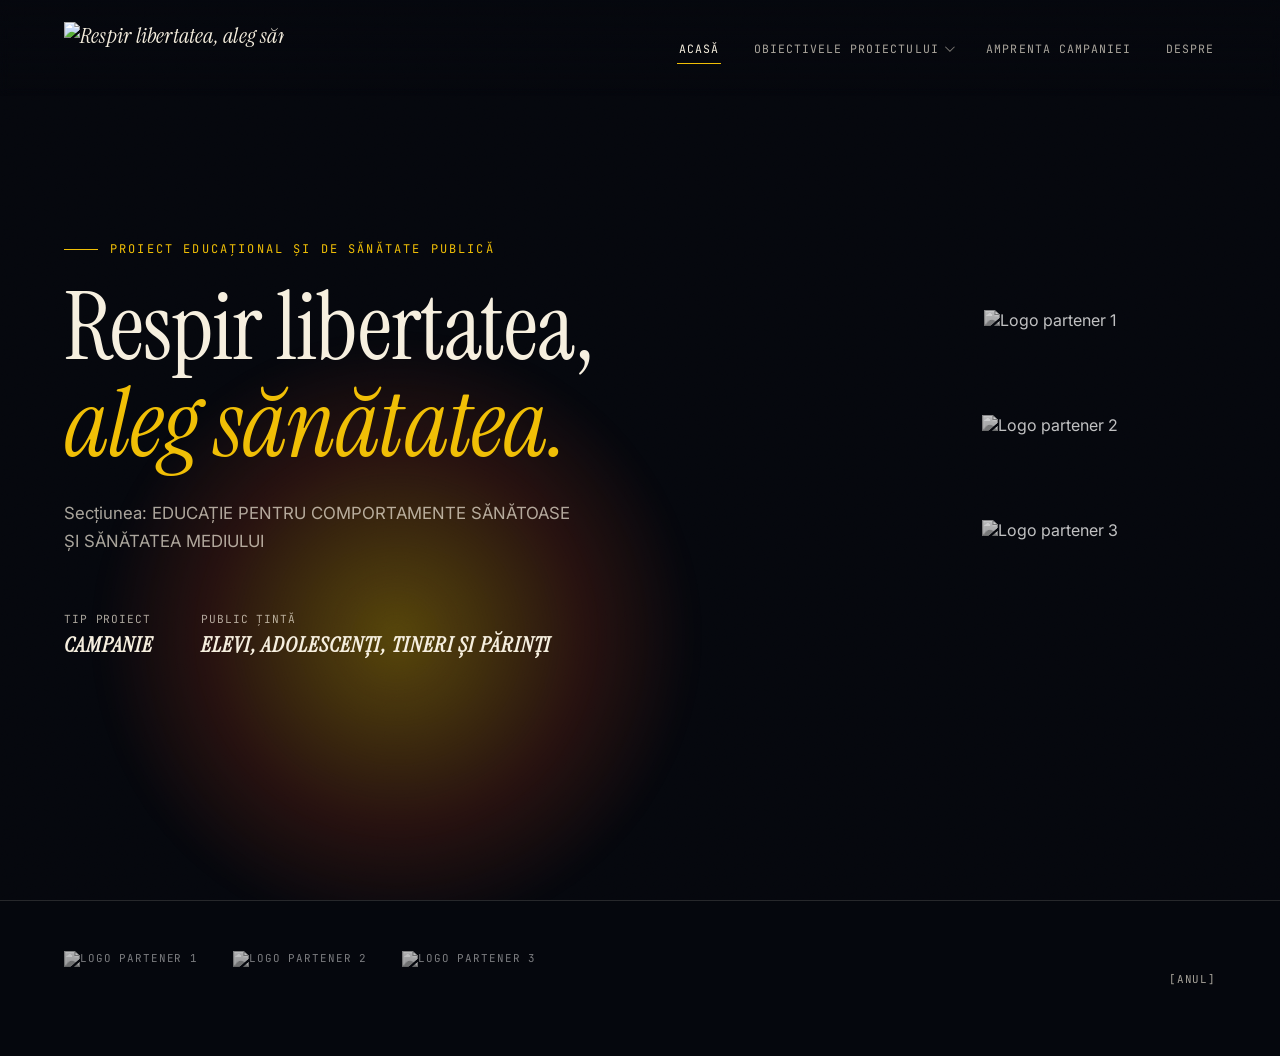
==== index.html @ 4506ed2d "Site-ul fara poze" ====
<!DOCTYPE html>
<html lang="ro">

<head>
  <meta charset="UTF-8">
  <meta name="viewport" content="width=device-width, initial-scale=1.0">

  <title>Respir libertatea, aleg sănătatea</title>

  <link rel="preconnect" href="https://fonts.googleapis.com">
  <link rel="preconnect" href="https://fonts.gstatic.com" crossorigin>

  <link
    href="https://fonts.googleapis.com/css2?family=Instrument+Serif:ital@0;1&family=Inter:wght@400;500;600;700&family=JetBrains+Mono:wght@400;500&display=swap"
    rel="stylesheet"
  >

  <link rel="stylesheet" href="style.css">
</head>

<body>

  <!-- ================= NAVIGARE ================= -->

  <nav class="nav" id="siteNav">

    <a
  href="index.html"
  class="nav-brand"
>
  <img
    src="imagini/logo.png"
    alt="Respir libertatea, aleg sănătatea"
  >
</a>

    <ul class="nav-list">

      <!-- ACASĂ -->
      <li>
        <a href="index.html" class="nav-link active">
          Acasă
        </a>
      </li>


      <!-- OBIECTIVE -->
      <li class="has-sub">

        <a href="obiective.html" class="nav-link">
          Obiectivele proiectului
          <span class="caret"></span>
        </a>

        <!-- SUBMENIU -->
        <ul class="submenu">

          <li>
            <a href="obiective.html#constientizare">
              Conștientizare
            </a>
          </li>

          <li>
            <a href="obiective.html#preventie">
              Prevenție
            </a>
          </li>

          <li>
            <a href="obiective.html#consolidare">
              Consolidare
            </a>
          </li>

        </ul>

      </li>


      <!-- AMPRENTA -->
      <li>
        <a href="amprenta.html" class="nav-link">
          Amprenta Campaniei
        </a>
      </li>


      <!-- Despre -->
      <li>
        <a href="despre.html" class="nav-link">
          Despre
        </a>
      </li>

    </ul>
<button
  class="menu-toggle"
  id="menuToggle"
  aria-label="Deschide meniul"
  aria-expanded="false"
>
  <span></span>
  <span></span>
  <span></span>
</button>
  </nav>


  <!-- ================= ACASĂ ================= -->

  <main>

    <section class="hero">

      <div class="hero-bg"></div>

      <div class="breath-halo"></div>


      <div class="eyebrow">
        Proiect educațional și de sănătate publică
      </div>


      <h1 class="hero-title">
        Respir libertatea,<br>
        <em>aleg sănătatea.</em>
      </h1>


      <p class="hero-sub">
        Secțiunea: EDUCAȚIE PENTRU COMPORTAMENTE SĂNĂTOASE ȘI SĂNĂTATEA MEDIULUI
      </p>


      <div class="hero-meta">

  <div>
    Tip proiect
    <strong>Campanie</strong>
  </div>

  <div>
    Public țintă
    <strong>Elevi, adolescenți, tineri și părinți</strong>
  </div>

</div>
<div class="hero-logos">

  <img
    src="imagini/logo1.png"
    alt="Logo partener 1"
  >

  <img
    src="imagini/logo2.png"
    alt="Logo partener 2"
  >

  <img
    src="imagini/logo3.png"
    alt="Logo partener 3"
  >

</div>

    </section>

  </main>


  <!-- ================= FOOTER ================= -->

  <footer>

  <div class="footer-logos">

    <img
      src="imagini/logo1.png"
      alt="Logo partener 1"
    >

    <img
      src="imagini/logo2.png"
      alt="Logo partener 2"
    >

    <img
      src="imagini/logo3.png"
      alt="Logo partener 3"
    >

  </div>

  <div class="footer-year">
    [Anul]
  </div>

</footer>


  <script src="script.js" defer></script>

</body>

</html>
---- style.css ----
:root{

    --gold:   #f0be05;
    --amber:  #d9820a;
    --ember:  #c1421c;
    --wine:   #8b314e;
    --indigo: #47427e;
    --navy:   #16213f;
    --void:   #05070d;

    --paper:  #f6efdf;
    --paper-dim: rgba(246,239,223,0.68);

    --line: rgba(246,239,223,0.14);

    --display: 'Instrument Serif', serif;
    --body: 'Inter', sans-serif;
    --mono: 'JetBrains Mono', monospace;

    }


    /* ============================================
    RESET
    ============================================ */


    *{

    margin:0;
    padding:0;

    box-sizing:border-box;

    }


    html{

    scroll-behavior:smooth;

    }


    body{

    background:var(--void);

    color:var(--paper);

    font-family:var(--body);

    overflow-x:hidden;

    }


    /* ============================================
    TEXTURE / GRAIN
    ============================================ */


    body::before{

    content:"";

    position:fixed;

    inset:0;

    z-index:500;

    pointer-events:none;

    opacity:0.05;

    mix-blend-mode:overlay;

    background-image:url(
        "data:image/svg+xml;utf8,<svg xmlns='http://www.w3.org/2000/svg' width='120' height='120'><filter id='n'><feTurbulence type='fractalNoise' baseFrequency='0.9' numOctaves='2' stitchTiles='stitch'/></filter><rect width='100%25' height='100%25' filter='url(%23n)'/></svg>"
    );

    }


    a{

    color:inherit;

    text-decoration:none;

    }


    ::selection{

    background:var(--ember);

    color:var(--paper);

    }


    /* ============================================
    NAVIGATION
    ============================================ */


    .nav{

    position:fixed;

    top:0;
    left:0;
    right:0;

    z-index:400;

    display:flex;

    align-items:center;

    justify-content:space-between;

    padding:22px 5vw;

    background:
        linear-gradient(
        to bottom,
        rgba(5,7,13,0.85),
        rgba(5,7,13,0)
        );

    backdrop-filter:blur(6px);

    transition:
        padding .35s ease,
        background .35s ease;

    }


    .nav.scrolled{

    padding:14px 5vw;

    background:rgba(5,7,13,0.72);

    border-bottom:1px solid var(--line);

    }


    /* ============================================
    LOGO
    ============================================ */


    .nav-brand{

    font-family:var(--display);

    font-style:italic;

    font-size:1.35rem;

    letter-spacing:0.01em;

    white-space:nowrap;

    }


    .nav-brand span{

    color:var(--gold);

    font-style:normal;

    }


    /* ============================================
    MENIU PRINCIPAL
    ============================================ */


    .nav-list{

    list-style:none;

    display:flex;

    align-items:center;

    gap:2.4vw;

    }


    .nav-list > li{

    position:relative;

    }


    .nav-link{

    font-family:var(--mono);

    font-size:0.72rem;

    letter-spacing:0.09em;

    text-transform:uppercase;

    color:var(--paper-dim);

    padding:8px 2px;

    position:relative;

    cursor:pointer;

    display:inline-flex;

    align-items:center;

    gap:6px;

    transition:color .25s ease;

    }


    .nav-link:hover,
    .nav-link.active{

    color:var(--paper);

    }


    .nav-link::after{

    content:"";

    position:absolute;

    left:0;

    bottom:0;

    width:0;

    height:1px;

    background:var(--gold);

    transition:width .3s ease;

    }


    .nav-link:hover::after,
    .nav-link.active::after{

    width:100%;

    }


    /* ============================================
    SĂGEATA SUBMENIU
    ============================================ */


    .caret{

    width:7px;

    height:7px;

    border-right:1px solid currentColor;

    border-bottom:1px solid currentColor;

    transform:
        rotate(45deg)
        translateY(-2px);

    opacity:0.7;

    transition:
        transform .25s ease;

    }


    .has-sub:hover .caret{

    transform:
        rotate(225deg)
        translateY(2px);

    }


    /* ============================================
    SUBMENIU
    ============================================ */


    .submenu{

    position:absolute;

    top:calc(100% + 14px);

    left:50%;

    transform:
        translateX(-50%)
        translateY(-6px);

    min-width:200px;

    background:rgba(10,12,22,0.92);

    border:1px solid var(--line);

    backdrop-filter:blur(10px);

    padding:8px;

    opacity:0;

    visibility:hidden;

    transition:

        opacity .25s ease,

        transform .25s ease,

        visibility .25s ease;

    }


    .has-sub:hover .submenu{

    opacity:1;

    visibility:visible;

    transform:
        translateX(-50%)
        translateY(0);

    }


    .submenu li{

    list-style:none;

    }


    .submenu li a{

    display:block;

    font-family:var(--mono);

    font-size:0.7rem;

    letter-spacing:0.07em;

    text-transform:uppercase;

    color:var(--paper-dim);

    padding:11px 14px;

    transition:

        color .2s ease,

        background .2s ease;

    }


    .submenu li a:hover{

    color:var(--paper);

    background:
        rgba(240,190,5,0.08);

    }


    .submenu li + li{

    border-top:1px solid var(--line);

    }


    /* ============================================
    HERO / ACASĂ
    ============================================ */


    .hero{

    position:relative;

    min-height:100svh;

    display:flex;

    flex-direction:column;

    justify-content:center;

    padding:0 5vw;

    overflow:hidden;

    }


    .hero-bg{

    position:absolute;

    inset:0;

    background-image:
        url('assets/hero-gradient.jpg');

    background-size:cover;

    background-position:center;

    z-index:-3;

    }


    .hero-bg::after{

    content:"";

    position:absolute;

    inset:0;

    background:
        linear-gradient(
        180deg,
        rgba(5,7,13,0.35) 0%,
        rgba(5,7,13,0.15) 40%,
        rgba(5,7,13,0.75) 100%
        );

    }


    /* ============================================
    HALO
    ============================================ */


    .breath-halo{

    position:absolute;

    left:8%;

    top:38%;

    width:46vw;

    height:46vw;

    max-width:640px;

    max-height:640px;

    border-radius:50%;

    background:
        radial-gradient(
        circle,
        rgba(240,190,5,0.35) 0%,
        rgba(193,66,28,0.18) 45%,
        transparent 72%
        );

    filter:blur(10px);

    z-index:-2;

    animation:
        breathe 4.2s ease-in-out infinite;

    pointer-events:none;

    }


    @keyframes breathe{

    0%,
    100%{

        transform:scale(1);

        opacity:0.75;

    }

    50%{

        transform:scale(1.12);

        opacity:1;

    }

    }


    /* ============================================
    HERO TEXT
    ============================================ */


    .eyebrow{

    font-family:var(--mono);

    font-size:0.75rem;

    letter-spacing:0.18em;

    text-transform:uppercase;

    color:var(--gold);

    margin-bottom:22px;

    display:flex;

    align-items:center;

    gap:12px;

    }


    .eyebrow::before{

    content:"";

    width:34px;

    height:1px;

    background:var(--gold);

    }


    .hero-title{

    font-family:var(--display);

    font-weight:400;

    font-size:
        clamp(
        2.8rem,
        7.4vw,
        6.4rem
        );

    line-height:1.02;

    max-width:14ch;

    letter-spacing:-0.01em;

    }


    .hero-title em{

    font-style:italic;

    color:var(--gold);

    }


    .hero-sub{

    margin-top:26px;

    max-width:46ch;

    font-size:1.05rem;

    line-height:1.7;

    color:var(--paper-dim);

    }


    .hero-meta{

    margin-top:56px;

    display:flex;

    gap:48px;

    flex-wrap:wrap;

    }


    .hero-meta div{

    font-family:var(--mono);

    font-size:0.7rem;

    letter-spacing:0.08em;

    text-transform:uppercase;

    color:var(--paper-dim);

    }


    .hero-meta strong{

    display:block;

    font-family:var(--display);

    font-style:italic;

    font-size:1.4rem;

    color:var(--paper);

    margin-top:4px;

    }


    /* ============================================
    SECȚIUNI
    ============================================ */


    section{

    position:relative;

    padding:130px 5vw;

    }


    main section{

    min-height:70vh;

    }


    .section-head{

    display:flex;

    align-items:flex-end;

    justify-content:space-between;

    gap:40px;

    flex-wrap:wrap;

    margin-bottom:64px;

    border-bottom:1px solid var(--line);

    padding-bottom:28px;

    }


    .section-title{

    font-family:var(--display);

    font-size:
        clamp(
        2rem,
        4.2vw,
        3.4rem
        );

    font-weight:400;

    letter-spacing:-0.01em;

    }


    .section-title em{

    font-style:italic;

    color:var(--gold);

    }


    .section-note{

    font-family:var(--mono);

    font-size:0.72rem;

    letter-spacing:0.08em;

    text-transform:uppercase;

    color:var(--paper-dim);

    max-width:34ch;

    text-align:right;

    }


    /* ============================================
    OBIECTIVE
    ============================================ */


    #obiective{

    background:
        linear-gradient(
        180deg,
        var(--void) 0%,
        #0a0e1c 100%
        );

    }


    .goal-grid{

    display:grid;

    grid-template-columns:
        repeat(3,1fr);

    gap:1px;

    background:var(--line);

    border:1px solid var(--line);

    }


    .goal-card{

    background:var(--void);

    padding:44px 34px 40px;

    min-height:340px;

    display:flex;

    flex-direction:column;

    transition:
        background .3s ease;

    }

    /* ============================================
    OBIECTIVE - SECȚIUNI DETALIATE
    ============================================ */


    /* Spațiu între carduri și prima secțiune */

    .objective-detail{

    min-height:100vh;

    display:grid;

    grid-template-columns:
        180px 1fr;

    gap:70px;

    align-items:start;

    padding-top:150px;

    padding-bottom:150px;

    border-top:1px solid var(--line);

    }


    /* Numărul mare din stânga */

    .detail-number{

    font-family:var(--display);

    font-style:italic;

    font-size:
        clamp(
        5rem,
        10vw,
        10rem
        );

    line-height:0.8;

    color:rgba(240,190,5,0.18);

    position:sticky;

    top:150px;

    }


    /* Zona cu text */

    .detail-content{

    max-width:900px;

    }


    /* Eticheta mică */

    .detail-tag{

    font-family:var(--mono);

    font-size:0.7rem;

    letter-spacing:0.15em;

    text-transform:uppercase;

    color:var(--gold);

    margin-bottom:22px;

    }


    /* Titlul */

    .detail-title{

    font-family:var(--display);

    font-style:italic;

    font-weight:400;

    font-size:
        clamp(
        3rem,
        6vw,
        5.5rem
        );

    line-height:1;

    margin-bottom:35px;

    }


    /* Text introductiv */

    .detail-intro{

    max-width:800px;

    font-size:1.25rem;

    line-height:1.8;

    color:var(--paper);

    margin-bottom:35px;

    }
    .detail-intro .first-word {
    color: var(--gold);
    }


    /* Textul principal */

    .detail-text{

    max-width:750px;

    font-size:1rem;

    line-height:1.9;

    color:var(--paper-dim);

    }


    .detail-text p + p{

    margin-top:25px;

    }


    /* Lista de activități */

    .detail-list{

    margin-top:60px;

    border-top:1px solid var(--line);

    }


    .detail-list-item{

    display:grid;

    grid-template-columns:60px 1fr;

    gap:25px;

    padding:25px 0;

    border-bottom:1px solid var(--line);

    }


    .detail-list-item span{

    font-family:var(--mono);

    font-size:0.7rem;

    color:var(--gold);

    padding-top:4px;

    }


    .detail-list-item p{

    font-size:0.95rem;

    line-height:1.7;

    color:var(--paper-dim);

    }


    /* ============================================
    CULORI DIFERITE PENTRU CELE 3 SECȚIUNI
    ============================================ */


    /* Conștientizare */

    .objective-awareness{

    background:
        linear-gradient(
        180deg,
        #0a0e1c 0%,
        #0d101e 100%
        );

    }


    .objective-awareness
    .detail-title{

    color:var(--gold);

    }


    /* Prevenție */

    .objective-prevention{

    background:
        linear-gradient(
        180deg,
        #0d101e 0%,
        #100d18 100%
        );

    }


    .objective-prevention
    .detail-title{

    color:#d9820a;

    }


    /* Consolidare */

    .objective-consolidation{

    background:
        linear-gradient(
        180deg,
        #100d18 0%,
        var(--void) 100%
        );

    }


    .objective-consolidation
    .detail-title{

    color:#8b8ac5;

    }


    /* ============================================
    OFFSET PENTRU MENIUL FIX
    ============================================ */


    /*
    Când apeși pe Conștientizare, Prevenție
    sau Consolidare, browserul face scroll
    astfel încât secțiunea să nu fie ascunsă
    sub meniul fix.
    */


    #constientizare,
    #preventie,
    #consolidare{

    scroll-margin-top:90px;

    }

    /* ============================================
    ACTIVITĂȚI - CONȘTIENTIZARE
    ============================================ */

    .awareness-activities {

    margin-top: 80px;

    border-top: 1px solid var(--line);

    }


    /* ============================================
    FIECARE ACTIVITATE
    ============================================ */

    .awareness-item {

    padding: 90px 0;

    border-bottom: 1px solid var(--line);

    }


    /* ============================================
    ZONA CU NUMĂR + TEXT
    ============================================ */

    .awareness-info {

    display: grid;

    grid-template-columns: 120px 1fr;

    gap: 40px;

    align-items: start;

    margin-bottom: 50px;

    }


    /* Numărul 01 / 02 / 03 */

    .awareness-number {

    font-family: var(--display);

    font-style: italic;

    font-size: 5rem;

    line-height: 0.8;

    color: rgba(240, 190, 5, 0.35);

    }


    /* Eticheta mică */

    .awareness-tag {

    font-family: var(--mono);

    font-size: 0.65rem;

    letter-spacing: 0.15em;

    text-transform: uppercase;

    color: var(--gold);

    margin-bottom: 15px;

    }


    /* Titlul CJRAE / IPJ */

    .awareness-title {

    font-family: var(--display);

    font-style: italic;

    font-weight: 400;

    font-size: clamp(2.5rem, 5vw, 4.5rem);

    line-height: 1;

    margin: 0 0 25px;

    color: var(--paper);

    }


    /* Textul descriptiv */

    .awareness-text {

    max-width: 800px;

    font-size: 1rem;

    line-height: 1.8;

    color: var(--paper-dim);

    margin: 0;

    }


    /* ============================================
    GALERIA FOTO
    ============================================ */

    .awareness-gallery {

    display: grid;

    gap: 15px;

    width: 100%;

    }


    /* 3 fotografii */

    .gallery-three {

    grid-template-columns:
        repeat(3, 1fr);

    }


    /* 5 fotografii */

    /* ============================================
    GALERIE SPECIALIȘTI ÎN ALIMENTAȚIE
    SCROLL ORIZONTAL
    ============================================ */

    .food-gallery-wrapper {

    width: 100%;

    position: relative;

    }


    /* Containerul care permite scroll */

    .food-gallery {

    display: flex;

    gap: 15px;

    overflow-x: auto;

    overflow-y: hidden;

    scroll-behavior: smooth;

    padding-bottom: 18px;

    scrollbar-width: thin;

    scrollbar-color:
        var(--gold)
        var(--line);

    }


    /* Fiecare fotografie are aceeași
    dimensiune ca în galeria de 3 poze */

    .food-gallery .gallery-image {

    flex: 0 0
        calc(
        (100% - 30px) / 3
        );

    aspect-ratio: 4 / 3;

    position: relative;

    overflow: hidden;

    background: #11141d;

    border: 1px solid var(--line);

    }


    /* Imaginile */

    .food-gallery .gallery-image img {

    width: 100%;

    height: 100%;

    object-fit: cover;

    display: block;

    transition:
        transform 0.6s ease,
        filter 0.6s ease;

    }


    /* Hover */

    .food-gallery .gallery-image:hover img {

    transform: scale(1.06);

    filter: brightness(1.1);

    }


    /* Linia galbenă la hover */

    .food-gallery .gallery-image::after {

    content: "";

    position: absolute;

    left: 0;

    bottom: 0;

    width: 100%;

    height: 3px;

    background: var(--gold);

    transform: scaleX(0);

    transform-origin: left;

    transition:
        transform 0.4s ease;

    }


    .food-gallery .gallery-image:hover::after {

    transform: scaleX(1);

    }


    /* ============================================
    SCROLLBAR
    ============================================ */

    .food-gallery::-webkit-scrollbar {

    height: 5px;

    }


    .food-gallery::-webkit-scrollbar-track {

    background:
        rgba(255,255,255,0.05);

    }


    .food-gallery::-webkit-scrollbar-thumb {

    background: var(--gold);

    border-radius: 10px;

    }


    .food-gallery::-webkit-scrollbar-thumb:hover {

    background: #ffd000;

    }


    /* ============================================
    INDICAȚIE PENTRU UTILIZATOR
    ============================================ */

    .gallery-scroll-hint {

    display: flex;

    align-items: center;

    justify-content: flex-end;

    gap: 10px;

    margin-top: 15px;

    font-family: var(--mono);

    font-size: 0.65rem;

    letter-spacing: 0.1em;

    text-transform: uppercase;

    color: var(--paper-dim);

    }


    .scroll-arrow {

    color: var(--gold);

    font-size: 1.2rem;

    animation:
        slideArrow 1.5s ease-in-out infinite;

    }


    @keyframes slideArrow {

    0%,
    100% {

        transform:
        translateX(0);

    }

    50% {

        transform:
        translateX(7px);

    }

    }


    /* Container imagine */

    .gallery-image {

    position: relative;

    overflow: hidden;

    aspect-ratio: 4 / 3;

    background: #11141d;

    border: 1px solid var(--line);

    }


    /* Imagine */

    .gallery-image img {

    width: 100%;

    height: 100%;

    object-fit: cover;

    display: block;

    transition:
        transform 0.6s ease,
        filter 0.6s ease;

    }


    /* Efect hover */

    .gallery-image:hover img {

    transform: scale(1.06);

    filter: brightness(1.1);

    }


    /* ============================================
    EFECT DE LINIE GALBENĂ LA HOVER
    ============================================ */

    .gallery-image::after {

    content: "";

    position: absolute;

    left: 0;

    bottom: 0;

    width: 100%;

    height: 3px;

    background: var(--gold);

    transform: scaleX(0);

    transform-origin: left;

    transition:
        transform 0.4s ease;

    }


    .gallery-image:hover::after {

    transform: scaleX(1);

    }


    /* ============================================
    RESPONSIVE - TABLETĂ
    ============================================ */

    @media (max-width: 900px) {


    .awareness-info {

        grid-template-columns:
        80px 1fr;

        gap: 25px;

    }


    .awareness-number {

        font-size: 4rem;

    }


    .gallery-five {

        grid-template-columns:
        repeat(3, 1fr);

    }


    }


    /* ============================================
    RESPONSIVE - TELEFON
    ============================================ */

    @media (max-width: 600px) {


    .awareness-item {

        padding: 60px 0;

    }


    .awareness-info {

        grid-template-columns: 1fr;

        gap: 20px;

    }


    .awareness-number {

        font-size: 3.5rem;

    }


    .awareness-title {

        font-size: 3rem;

    }


    .gallery-three {

        grid-template-columns: 1fr;

    }


    .gallery-five {

        grid-template-columns:
        repeat(2, 1fr);

    }


    }
    @media (max-width: 600px) {

    .food-gallery .gallery-image {

        flex: 0 0 85%;

    }

    .gallery-scroll-hint {

        justify-content: flex-start;

    }

    }


    /* ============================================
    RESPONSIVE
    ============================================ */


    @media (max-width:900px){

    .objective-detail{

      grid-template-columns:minmax(0,1fr);

        gap:30px;

        padding-top:100px;

        padding-bottom:100px;

    }


    .detail-number{

        position:static;

        font-size:6rem;

    }


    .detail-content{

        max-width:100%;

      min-width:0;

    }


    .awareness-info > div,

    .awareness-gallery{

      min-width:0;

    }

    }


    @media (max-width:600px){

    .objective-detail{

        padding-top:80px;

        padding-bottom:80px;

    }


    .detail-number{

        font-size:5rem;

    }


    .detail-title{

        font-size:3.5rem;

    }


    .detail-intro{

        font-size:1.05rem;

    }


    .awareness-info{

      grid-template-columns:minmax(0,1fr);

    }


    .awareness-title,

    .awareness-text{

      min-width:0;

    }


    .detail-list-item{

        grid-template-columns:40px 1fr;

        gap:15px;

    }

    }


    .goal-card:hover{

    background:#0b0f1d;

    }


    .goal-tag{

    font-family:var(--mono);

    font-size:0.68rem;

    letter-spacing:0.1em;

    text-transform:uppercase;

    color:var(--gold);

    margin-bottom:22px;

    }


    .goal-title{

    font-family:var(--display);

    font-style:italic;

    font-size:1.9rem;

    margin-bottom:18px;

    }


    .goal-desc{

    font-size:0.92rem;

    line-height:1.75;

    color:var(--paper-dim);

    flex-grow:1;

    }


    .goal-dot{

    width:8px;

    height:8px;

    border-radius:50%;

    margin-top:26px;

    background:var(--amber);

    }


    .goal-card:nth-child(1)
    .goal-dot{

    background:var(--gold);

    }


    .goal-card:nth-child(2)
    .goal-dot{

    background:var(--ember);

    }


    .goal-card:nth-child(3)
    .goal-dot{

    background:var(--indigo);

    }


    /* ============================================
    TEXT INTRODUCTIV
    ============================================ */


    .intro-text{

    max-width:70ch;

    font-size:1.05rem;

    line-height:1.85;

    color:var(--paper-dim);

    }


    .intro-text p + p{

    margin-top:20px;

    }


    /* ============================================
    AMPRENTA
    ============================================ */


    #amprenta{

    background:#0a0e1c;

    }


    .imprint-grid{

    display:grid;

    grid-template-columns:
        1.1fr 0.9fr;

    gap:70px;

    align-items:start;

    }


    .imprint-stats{

    display:grid;

    grid-template-columns:
        1fr 1fr;

    gap:40px 30px;

    }


    .stat-num{

    font-family:var(--display);

    font-style:italic;

    font-size:3.2rem;

    color:var(--gold);

    line-height:1;

    }


    .stat-label{

    margin-top:10px;

    font-family:var(--mono);

    font-size:0.7rem;

    letter-spacing:0.08em;

    text-transform:uppercase;

    color:var(--paper-dim);

    }

    /* ============================================
    CONȚINUT NOU - AMPRENTA CAMPANIEI
    ============================================ */


    /* ============================================
    SEPARARE SECȚIUNI
    ============================================ */

    .imprint-section {

    padding: 80px 0;

    border-top: 1px solid var(--line);

    }


    .imprint-section:first-of-type {

    border-top: none;

    }


    /* ============================================
    TITLURILE CELOR 3 PUNCTE
    ============================================ */

    .imprint-section-heading {

    display: flex;

    align-items: flex-start;

    gap: 30px;

    margin-bottom: 50px;

    }


    .imprint-section-number {

    font-family: var(--display);

    font-size: 3.5rem;

    font-style: italic;

    color: var(--gold);

    line-height: 0.9;

    flex-shrink: 0;

    }


    .imprint-section-label {

    font-family: var(--mono);

    font-size: 0.65rem;

    letter-spacing: 0.15em;

    text-transform: uppercase;

    color: var(--gold);

    margin-bottom: 10px;

    }


    .imprint-section-title {

    font-family: var(--display);

    font-size: 2.8rem;

    font-style: italic;

    font-weight: 400;

    color: var(--paper);

    margin: 0;

    line-height: 1;

    }


    /* ============================================
    01. IMPACT
    ============================================ */

    .impact-content {

    display: grid;

    grid-template-columns:
        1.2fr 0.8fr;

    gap: 80px;

    align-items: start;

    }


    .impact-main-text {

    max-width: 750px;

    }


    .impact-main-text p {

    margin: 0;

    font-size: 1.15rem;

    line-height: 1.8;

    color: var(--paper);

    }


    /* MESAJUL CARE RĂMÂNE ÎNTIPĂRIT */

    .impact-message {

    padding: 35px 0 35px 40px;

    border-left: 2px solid var(--gold);

    }


    .impact-message p {

    margin: 0;

    font-family: var(--display);

    font-size: 2rem;

    font-style: italic;

    line-height: 1.25;

    color: rgba(255, 255, 255, 0.35);

    }


    /* ============================================
    02. CHESTIONAR
    ============================================ */

    .questionnaire-text {

    max-width: 750px;

    margin-bottom: 45px;

    }


    .questionnaire-text p {

    margin: 0;

    font-size: 1rem;

    line-height: 1.8;

    color: var(--paper-dim);

    }


    /* GALERIE 3 POZE */

    .questionnaire-gallery {

    display: grid;

    grid-template-columns:
        1.4fr 1fr;

    grid-template-rows:
        250px 250px;

    gap: 15px;

    }


    .questionnaire-photo {

    overflow: hidden;

    border: 1px solid var(--line);

    background: #11141d;

    }


    .questionnaire-photo:first-child {

    grid-row: span 2;

    }


    .questionnaire-photo img {

    display: block;

    width: 100%;

    height: 100%;

    object-fit: cover;

    transition:
        transform 0.6s ease,
        filter 0.6s ease;

    }


    .questionnaire-photo:hover img {

    transform: scale(1.04);

    filter: brightness(1.08);

    }


    /* ============================================
    03. ETAPE
    ============================================ */

    .stages-grid {

    display: grid;

    grid-template-columns:
        repeat(3, 1fr);

    gap: 25px;

    }


    .stage-card {

    padding: 35px;

    border: 1px solid var(--line);

    background:
        rgba(255, 255, 255, 0.015);

    min-height: 280px;

    }


    .stage-title {

    font-family: var(--display);

    font-size: 2rem;

    font-style: italic;

    font-weight: 400;

    margin: 0 0 30px;

    color: var(--paper);

    }


    .stage-list {

    display: flex;

    flex-direction: column;

    gap: 25px;

    }


    .stage-item {

    display: flex;

    align-items: center;

    gap: 20px;

    }


    .stage-code {

    font-family: var(--mono);

    font-size: 0.75rem;

    color: var(--gold);

    letter-spacing: 0.1em;

    }


    .stage-subtitle {

    font-size: 0.8rem;

    color: var(--paper-dim);

    text-transform: uppercase;

    letter-spacing: 0.08em;

    }


    /* ============================================
    RESPONSIVE
    ============================================ */

    @media (max-width: 900px) {


    .impact-content {

        grid-template-columns: 1fr;

        gap: 50px;

    }


    .stages-grid {

        grid-template-columns: 1fr;

    }


    }


    @media (max-width: 600px) {


    .imprint-section {

        padding: 60px 0;

    }


    .imprint-section-heading {

        gap: 20px;

    }


    .imprint-section-number {

        font-size: 2.5rem;

    }


    .imprint-section-title {

        font-size: 2.2rem;

    }


    .questionnaire-gallery {

        grid-template-columns: 1fr;

        grid-template-rows:
        300px
        220px
        220px;

    }


    .questionnaire-photo:first-child {

        grid-row: auto;

    }


    }



    /* ============================================
    DESPRE - PAGINA ECHIPEI
    ============================================ */

    #despre {
    background:
        linear-gradient(
        180deg,
        #0a0e1c 0%,
        var(--void) 100%
        );
    }


    /* ============================================
    SECȚIUNI DESPRE
    ============================================ */

    .about-section {
    padding: 90px 0;
    border-top: 1px solid var(--line);
    }


    .about-section:first-child {
    border-top: none;
    }


    /* ============================================
    TITLU SECȚIUNE
    ============================================ */

    .about-heading {
    display: flex;
    align-items: flex-start;
    gap: 30px;
    margin-bottom: 50px;
    }


    .about-number {
    font-family: var(--display);
    font-size: 3.5rem;
    font-style: italic;
    color: var(--gold);
    line-height: 0.9;
    flex-shrink: 0;
    }


    .about-section-label {
    font-family: var(--mono);
    font-size: 0.65rem;
    letter-spacing: 0.15em;
    text-transform: uppercase;
    color: var(--gold);
    margin-bottom: 10px;
    }


    .about-section-title {
    font-family: var(--display);
    font-size: 2.8rem;
    font-style: italic;
    font-weight: 400;
    color: var(--paper);
    margin: 0;
    line-height: 1;
    }


    /* ============================================
    SUBTITLU
    ============================================ */

    .about-subtitle {
    font-family: var(--mono);
    font-size: 0.75rem;
    letter-spacing: 0.12em;
    text-transform: uppercase;
    color: var(--gold);
    margin-bottom: 25px;
    }


    /* ============================================
    TEXT
    ============================================ */

    .about-text {
    max-width: 800px;
    font-size: 1rem;
    line-height: 1.8;
    color: var(--paper-dim);
    }


    /* ============================================
    01. ECHIPA DE PROIECT
    ============================================ */

    .project-team-list {
    display: grid;
    grid-template-columns: repeat(2, 1fr);
    gap: 1px;
    background: var(--line);
    border: 1px solid var(--line);
    margin-top: 40px;
    }


    .project-team-member {
    background: var(--void);
    padding: 30px;
    transition: background 0.3s ease;
    }


    .project-team-member:hover {
    background: #0b0f1d;
    }


    .project-team-member::before {
    content: "•";
    color: var(--gold);
    margin-right: 12px;
    }


    .project-team-name {
    font-family: var(--display);
    font-style: italic;
    font-size: 1.5rem;
    color: var(--paper);
    }


    /* ============================================
    POZA CU ECHIPA
    ============================================ */

    .team-photo {
    margin-top: 60px;
    width: 100%;
    overflow: hidden;
    border: 1px solid var(--line);
    background: #11141d;
    }


    .team-photo img {
    display: block;
    width: 100%;
    height: auto;
    max-height: 650px;
    object-fit: cover;
    transition:
        transform 0.7s ease,
        filter 0.7s ease;
    }


    .team-photo:hover img {
    transform: scale(1.02);
    filter: brightness(1.05);
    }


    /* ============================================
    02. SOCIAL MEDIA
    ============================================ */

    .social-media-content {
    display: grid;
    grid-template-columns: 0.8fr 1.2fr;
    gap: 60px;
    align-items: center;
    }


    /* QR CODE */

    .social-qr {
    display: flex;
    align-items: center;
    justify-content: center;
    }


    .social-qr img {
    width: 280px;
    height: 280px;
    object-fit: contain;
    border: 1px solid var(--line);
    padding: 15px;
    background: var(--paper);
    }


    /* IMAGINI SOCIAL MEDIA */

    .social-devices {
    display: grid;
    grid-template-columns: 1fr 1fr;
    gap: 20px;
    }


    .social-device {
    overflow: hidden;
    border: 1px solid var(--line);
    background: #11141d;
    }


    .social-device img {
    display: block;
    width: 100%;
    height: 100%;
    object-fit: cover;
    transition:
        transform 0.6s ease,
        filter 0.6s ease;
    }


    .social-device:hover img {
    transform: scale(1.04);
    filter: brightness(1.08);
    }


    /* ============================================
    03. PARTENERI
    ============================================ */

    .partners-list {
    display: grid;
    grid-template-columns: repeat(3, 1fr);
    gap: 1px;
    background: var(--line);
    border: 1px solid var(--line);
    margin-top: 40px;
    }


    .partner-item {
    padding: 25px 30px;
    background: var(--void);
    font-family: var(--body);
    font-size: 0.95rem;
    color: var(--paper-dim);
    transition: background 0.3s ease;
    }


    .partner-item::before {
    content: "•";
    color: var(--gold);
    margin-right: 12px;
    }


    .partner-item:hover {
    background: #0b0f1d;
    color: var(--paper);
    }


    /* ============================================
    04. SUSTENABILITATE
    ============================================ */

    .sustainability-content {
    display: grid;
    grid-template-columns: 1.2fr 0.8fr;
    gap: 80px;
    align-items: start;
    }


    .sustainability-text {
    max-width: 750px;
    font-size: 1.05rem;
    line-height: 1.85;
    color: var(--paper-dim);
    }


    /* MESAJUL CARE RĂMÂNE ÎNTIPĂRIT */

    .sustainability-message {
    padding: 35px 0 35px 40px;
    border-left: 2px solid var(--gold);
    }


    .sustainability-message p {
    margin: 0;
    font-family: var(--display);
    font-size: 2rem;
    font-style: italic;
    line-height: 1.25;
    color: rgba(255, 255, 255, 0.35);
    }


    /* ============================================
    RESPONSIVE DESPRE
    ============================================ */

    @media (max-width: 900px) {

    .social-media-content {
        grid-template-columns: 1fr;
        gap: 50px;
    }


    .sustainability-content {
        grid-template-columns: 1fr;
        gap: 50px;
    }


    .partners-list {
        grid-template-columns: repeat(2, 1fr);
    }

    }


    @media (max-width: 600px) {

    .about-section {
        padding: 60px 0;
    }


    .about-heading {
        gap: 20px;
    }


    .about-number {
        font-size: 2.5rem;
    }


    .about-section-title {
        font-size: 2.2rem;
    }


    .project-team-list {
        grid-template-columns: 1fr;
    }


    .social-devices {
        grid-template-columns: 1fr;
    }


    .social-qr img {
        width: 220px;
        height: 220px;
    }


    .partners-list {
        grid-template-columns: 1fr;
    }


    .sustainability-message {
        padding-left: 25px;
    }


    .sustainability-message p {
        font-size: 1.6rem;
    }

    }

    /* ============================================
    FOOTER
    ============================================ */


    footer{

    padding:40px 5vw;

    border-top:1px solid var(--line);

    display:flex;

    justify-content:space-between;

    flex-wrap:wrap;

    gap:16px;

    font-family:var(--mono);

    font-size:0.68rem;

    letter-spacing:0.08em;

    text-transform:uppercase;

    color:var(--paper-dim);

    }


    /* ============================================
    RESPONSIVE
    ============================================ */


    @media (max-width:900px){


    .nav{

        padding:
        18px 6vw;

        align-items:center;

    }


    .nav-brand{

        font-size:1.15rem;

    }


      .nav-brand img{

        height:34px;

        max-width:150px;

      }


      .menu-toggle{

        flex-shrink:0;

      }


    .nav-list{

        display:none;

    }


    section{

      padding:
      108px 6vw;

    }


    main section{

      min-height:auto;

    }


    .goal-grid{

        grid-template-columns:1fr;

    }


    .section-head{

      margin-bottom:40px;

      padding-bottom:20px;

      gap:18px;

    }


    .goal-card{

      min-height:auto;

      padding:34px 24px 30px;

      overflow:visible;

    }


    .goal-tag{

      margin-bottom:16px;

      font-size:0.64rem;

      letter-spacing:0.14em;

    }


    .goal-title{

      font-size:clamp(2rem, 8vw, 2.8rem);

      line-height:1.04;

      margin-bottom:14px;

    }


    .goal-desc{

      font-size:0.98rem;

      line-height:1.72;

      word-break:break-word;

      hyphens:auto;

    }


    .goal-dot{

      margin-top:22px;

    }


    .team-grid{

        grid-template-columns:
        repeat(
            auto-fill,
            minmax(160px,1fr)
        );

    }


    section{

        padding:
        90px 6vw;

    }


    .section-note{

        text-align:left;

    }


    .imprint-grid{

        grid-template-columns:1fr;

    }


    .imprint-stats{

        grid-template-columns:
        1fr 1fr;

    }


    }


    @media (max-width:600px){


    .hero{

        padding:
        0 6vw;

    }


    .hero-title{

        font-size:
        clamp(
            2.7rem,
            14vw,
            4.5rem
        );

    }


    .hero-meta{

        gap:28px;

    }


    .imprint-stats{

        grid-template-columns:1fr;

    }


    footer{

        flex-direction:column;

    }

    }


    /* ============================================
    ACCESIBILITATE
    ============================================ */


    @media (prefers-reduced-motion:reduce){


    html{

        scroll-behavior:auto;

    }


    .breath-halo,
    .scroll-cue .line{

        animation:none;

    }


    }

    /* ============================================
    ACTIVITĂȚI - PREVENȚIE
    ============================================ */

    .prevention-item {

    padding: 90px 0;

    border-top: 1px solid var(--line);

    }


    .prevention-item:first-child {

    margin-top: 80px;

    }


    /* ============================================
    TITLU + NUMĂR
    ============================================ */

    .prevention-heading {

    display: grid;

    grid-template-columns:
        120px 1fr;

    gap: 40px;

    margin-bottom: 50px;

    }


    .prevention-number {

    font-family: var(--display);

    font-style: italic;

    font-size: 5rem;

    line-height: 0.8;

    color:
        rgba(
        217,
        130,
        10,
        0.35
        );

    }


    .prevention-title {

    font-family: var(--display);

    font-style: italic;

    font-weight: 400;

    font-size:
        clamp(
        2.5rem,
        5vw,
        4.5rem
        );

    line-height: 1;

    margin: 0 0 10px;

    color: var(--paper);

    }


    /* ============================================
    SUBTITLU
    ============================================ */

    .prevention-subtitle {

    font-family: var(--mono);

    font-size: 0.75rem;

    letter-spacing: 0.12em;

    text-transform: uppercase;

    color: var(--gold);

    margin-bottom: 25px;

    }


    /* ============================================
    TEXT
    ============================================ */

    .prevention-text {

    max-width: 800px;

    font-size: 1rem;

    line-height: 1.8;

    color: var(--paper-dim);

    margin: 0;

    }


    /* ============================================
    LOGO TURNUL SFATULUI
    ============================================ */

    .tower-logo {

    margin-bottom: 30px;

    max-width: 420px;

    }


    .tower-logo img {

    display: block;

    width: 100%;

    max-width: 420px;

    height: auto;

    }

    /* ============================================
    POZA LATA - TURNUL SFATULUI
    ============================================ */

    .tower-photo {

    width: 100%;

    margin-top: 20px;

    margin-bottom: 35px;

    overflow: hidden;

    border: 1px solid var(--line);

    background: #11141d;

    }


    .tower-photo img {

    display: block;

    width: 100%;

    height: auto;

    max-height: 550px;

    object-fit: cover;

    transition:
        transform 0.7s ease,
        filter 0.7s ease;

    }


    .tower-photo:hover img {

    transform: scale(1.02);

    filter: brightness(1.05);

    }


    /* ============================================
    TEXTUL DE SUB POZĂ
    ============================================ */

    .tower-description {

    max-width: 850px;

    margin-bottom: 35px;

    }


    /* ============================================
    INFORMAȚII TURNUL SFATULUI
    ============================================ */

    .tower-meta {

    display: flex;

    flex-wrap: wrap;

    gap: 35px;

    padding-top: 25px;

    border-top:
        1px solid var(--line);

    }


    .tower-meta-item {

    display: flex;

    align-items: center;

    gap: 12px;

    font-family: var(--mono);

    font-size: 0.7rem;

    letter-spacing: 0.08em;

    text-transform: uppercase;

    color: var(--paper-dim);

    }


    .tower-dot {

    width: 7px;

    height: 7px;

    border-radius: 50%;

    background: var(--gold);

    flex-shrink: 0;

    }

    @media (max-width: 600px) {

    .tower-photo img {

        max-height: 350px;

    }

    .tower-meta {

        flex-direction: column;

        gap: 20px;

    }

    }

    /* ============================================
    INFORMAȚII TURNUL SFATULUI
    ============================================ */

    .tower-meta {

    display: flex;

    flex-wrap: wrap;

    gap: 35px;

    margin-top: 35px;

    padding-top: 25px;

    border-top:
        1px solid var(--line);

    }


    .tower-meta-item {

    display: flex;

    align-items: center;

    gap: 12px;

    font-family: var(--mono);

    font-size: 0.7rem;

    letter-spacing: 0.08em;

    text-transform: uppercase;

    color: var(--paper-dim);

    }


    /* Punctulețele */

    .tower-dot {

    width: 7px;

    height: 7px;

    border-radius: 50%;

    background: var(--gold);

    flex-shrink: 0;

    }


    /* ============================================
    TURNUL SFATULUI - SPAȚIERE
    ============================================ */

    .tower-item {

    padding-top: 100px;

    padding-bottom: 100px;

    }
    /* ============================================
    BUTON VIDEO
    ============================================ */

    .video-section {

    margin: 40px 0 50px;

    }


    .video-button {

    display: inline-flex;

    align-items: center;

    gap: 15px;

    padding: 16px 25px;

    background: transparent;

    border: 1px solid var(--gold);

    color: var(--paper);

    font-family: var(--mono);

    font-size: 0.7rem;

    letter-spacing: 0.12em;

    text-transform: uppercase;

    cursor: pointer;

    transition:
        background 0.3s ease,
        color 0.3s ease;

    }


    .video-button:hover {

    background: var(--gold);

    color: #111;

    }


    .video-icon {

    font-size: 0.8rem;

    }


    /* ============================================
    VIDEO MODAL
    ============================================ */

    .video-modal {

    position: fixed;

    inset: 0;

    z-index: 9999;

    display: flex;

    align-items: center;

    justify-content: center;

    padding: 40px;

    opacity: 0;

    visibility: hidden;

    pointer-events: none;

    transition:
        opacity 0.3s ease,
        visibility 0.3s ease;

    }


    .video-modal.active {

    opacity: 1;

    visibility: visible;

    pointer-events: auto;

    }


    /* Fundal întunecat */

    .video-modal-overlay {

    position: absolute;

    inset: 0;

    background:
        rgba(5, 7, 10, 0.94);

    backdrop-filter: blur(8px);

    }


    /* Container video */

    .video-modal-content {

    position: relative;

    z-index: 2;

    width: min(1000px, 100%);

    background: #0c0f14;

    border: 1px solid var(--line);

    box-shadow:
        0 30px 80px
        rgba(0, 0, 0, 0.6);

    transform:
        translateY(20px)
        scale(0.97);

    transition:
        transform 0.3s ease;

    }


    .video-modal.active
    .video-modal-content {

    transform:
        translateY(0)
        scale(1);

    }


    /* Videoclip */

    .creative-video {

    display: block;

    width: 100%;

    max-height: 75vh;

    background: #000;

    }


    /* ============================================
    BUTON ÎNCHIDERE
    ============================================ */

    .video-close {

    position: absolute;

    top: -45px;

    right: 0;

    width: 35px;

    height: 35px;

    border: 0;

    background: transparent;

    color: var(--paper);

    font-size: 2rem;

    line-height: 1;

    cursor: pointer;

    transition:
        color 0.3s ease;

    }


    .video-close:hover {

    color: var(--gold);

    }


    /* ============================================
    TELEFON
    ============================================ */

    @media (max-width: 600px) {

    .video-modal {

        padding: 20px;

    }


    .video-close {

        top: -40px;

    }

    }

    /* ============================================
    RESPONSIVE
    ============================================ */

    @media (max-width: 900px) {


    .prevention-heading {

        grid-template-columns:
        80px 1fr;

        gap: 25px;

    }


    .prevention-number {

        font-size: 4rem;

    }


    }


    @media (max-width: 600px) {


    .prevention-item {

        padding: 60px 0;

    }


    .prevention-heading {

        grid-template-columns: 1fr;

        gap: 20px;

    }


    .prevention-number {

        font-size: 3.5rem;

    }


    .prevention-title {

        font-size: 3rem;

    }


    .tower-logo {

        max-width: 300px;

    }


    .tower-meta {

        flex-direction: column;

        gap: 20px;

    }


    }

    /* ============================================
   DESPRE - DESIGN UNIFICAT CU RESTUL PAGINILOR
============================================ */

/* Container principal */
.about-content {
  max-width: 100%;
}


/* ============================================
   HEADER SECȚIUNI
   01 / 02 / 03 / 04
============================================ */

.about-section-heading {

  display: flex;

  align-items: flex-start;

  gap: 30px;

  margin-bottom: 50px;

}


/* Numărul mare */

.about-section-number {

  font-family: var(--display);

  font-size: 3.5rem;

  font-style: italic;

  color: var(--gold);

  line-height: 0.9;

  flex-shrink: 0;

}


/* Eticheta mică de deasupra titlului */

.about-section-label {

  font-family: var(--mono);

  font-size: 0.65rem;

  letter-spacing: 0.15em;

  text-transform: uppercase;

  color: var(--gold);

  margin-bottom: 10px;

}


/* Titlul secțiunii */

.about-section-title {

  font-family: var(--display);

  font-size: 2.8rem;

  font-style: italic;

  font-weight: 400;

  color: var(--paper);

  margin: 0;

  line-height: 1;

}


/* ============================================
   SECȚIUNILE DESPRE
============================================ */

.about-section {

  padding: 90px 0;

  border-top: 1px solid var(--line);

}


.about-section:first-child {

  border-top: none;

}


/* ============================================
   TEXT INTRODUCTIV
============================================ */

.social-intro,
.partners-intro {

  max-width: 800px;

  margin-bottom: 40px;

}


.social-intro p,
.partners-intro p {

  font-size: 1rem;

  line-height: 1.8;

  color: var(--paper-dim);

}


/* ============================================
   01. ECHIPA DE PROIECT
============================================ */

.students-list {

  display: grid;

  grid-template-columns: repeat(2, 1fr);

  gap: 1px;

  background: var(--line);

  border: 1px solid var(--line);

  margin-top: 40px;

}


.student-item {

  background: var(--void);

  padding: 30px;

  display: flex;

  align-items: center;

  gap: 12px;

  transition: background 0.3s ease;

}


.student-item:hover {

  background: #0b0f1d;

}


.student-dot {

  width: 7px;

  height: 7px;

  border-radius: 50%;

  background: var(--gold);

  flex-shrink: 0;

}


.student-name {

  font-family: var(--display);

  font-style: italic;

  font-size: 1.5rem;

  color: var(--paper);

}


/* ============================================
   POZA ECHIPEI
============================================ */

.team-photo {

  margin-top: 60px;

  width: 100%;

  overflow: hidden;

  border: 1px solid var(--line);

  background: #11141d;

}


.team-photo img {

  display: block;

  width: 100%;

  height: auto;

  max-height: 650px;

  object-fit: cover;

  transition:
    transform 0.7s ease,
    filter 0.7s ease;

}


.team-photo:hover img {

  transform: scale(1.02);

  filter: brightness(1.05);

}


/* ============================================
   02. SOCIAL MEDIA
============================================ */

.social-media-grid {

  display: grid;

  grid-template-columns: 0.8fr 1.2fr;

  gap: 60px;

  align-items: center;

}


/* QR CODE */

.social-qr {

  display: flex;

  flex-direction: column;

  align-items: center;

  justify-content: center;

}


.social-card-label {

  font-family: var(--mono);

  font-size: 0.65rem;

  letter-spacing: 0.15em;

  text-transform: uppercase;

  color: var(--gold);

  margin-bottom: 20px;

}


.qr-wrapper {

  display: flex;

  align-items: center;

  justify-content: center;

}


.qr-wrapper img {

  width: 280px;

  height: 280px;

  object-fit: contain;

  border: 1px solid var(--line);

  padding: 15px;

  background: var(--paper);

}


.qr-text {

  max-width: 280px;

  margin-top: 20px;

  text-align: center;

  font-size: 0.85rem;

  line-height: 1.6;

  color: var(--paper-dim);

}


/* IMAGINI SOCIAL MEDIA */

.social-device {

  overflow: hidden;

  border: 1px solid var(--line);

  background: #11141d;

}


.social-device img {

  display: block;

  width: 100%;

  height: 100%;

  object-fit: cover;

  transition:
    transform 0.6s ease,
    filter 0.6s ease;

}


.social-device:hover img {

  transform: scale(1.04);

  filter: brightness(1.08);

}


/* ============================================
   03. PARTENERI
============================================ */

.partners-list {

  display: grid;

  grid-template-columns: repeat(3, 1fr);

  gap: 1px;

  background: var(--line);

  border: 1px solid var(--line);

  margin-top: 40px;

}


.partner-item {

  padding: 25px 30px;

  background: var(--void);

  display: flex;

  align-items: center;

  gap: 12px;

  font-family: var(--body);

  font-size: 0.95rem;

  color: var(--paper-dim);

  transition:
    background 0.3s ease,
    color 0.3s ease;

}


.partner-item:hover {

  background: #0b0f1d;

  color: var(--paper);

}


.partner-dot {

  width: 7px;

  height: 7px;

  border-radius: 50%;

  background: var(--gold);

  flex-shrink: 0;

}


.partner-name {

  display: block;

}


/* ============================================
   04. SUSTENABILITATE
============================================ */

.sustainability-content {

  display: grid;

  grid-template-columns: 1.2fr 0.8fr;

  gap: 80px;

  align-items: start;

}


.sustainability-main {

  max-width: 750px;

}


.sustainability-main p {

  margin: 0;

  font-size: 1.15rem;

  line-height: 1.8;

  color: var(--paper);

}


/* MESAJ MEMORABIL */

.sustainability-message {

  padding: 35px 0 35px 40px;

  border-left: 2px solid var(--gold);

}


.sustainability-message p {

  margin: 0;

  font-family: var(--display);

  font-size: 2rem;

  font-style: italic;

  line-height: 1.25;

  color: rgba(255, 255, 255, 0.35);

}


/* ============================================
   RESPONSIVE - TABLETĂ
============================================ */

@media (max-width: 900px) {

  .social-media-grid {

    grid-template-columns: 1fr;

    gap: 50px;

  }


  .sustainability-content {

    grid-template-columns: 1fr;

    gap: 50px;

  }


  .partners-list {

    grid-template-columns: repeat(2, 1fr);

  }

}


/* ============================================
   RESPONSIVE - TELEFON
============================================ */

@media (max-width: 600px) {

  .about-section {

    padding: 60px 0;

  }


  .about-section-heading {

    gap: 20px;

  }


  .about-section-number {

    font-size: 2.5rem;

  }


  .about-section-title {

    font-size: 2.2rem;

  }


  .students-list {

    grid-template-columns: 1fr;

  }


  .social-media-grid {

    grid-template-columns: 1fr;

  }


  .qr-wrapper img {

    width: 220px;

    height: 220px;

  }


  .partners-list {

    grid-template-columns: 1fr;

  }


  .sustainability-message {

    padding-left: 25px;

  }


  .sustainability-message p {

    font-size: 1.6rem;

  }

}
/* ============================================
   LOGO MENIU
============================================ */

.nav-brand {
  display: flex;
  align-items: center;
  flex-shrink: 0;
}

.nav-brand img {
  display: block;
  width: auto;
  height: 52px;
  max-width: 220px;
  object-fit: contain;
}
/* ============================================
   FOOTER - LOGO-URI PARTENERI
============================================ */

footer {

  padding: 50px 5vw;

  border-top: 1px solid var(--line);

  display: flex;

  align-items: center;

  justify-content: space-between;

  flex-wrap: wrap;

  gap: 30px;

}


/* Container logo-uri */

.footer-logos {

  display: flex;

  align-items: center;

  justify-content: center;

  gap: 35px;

}


/* Fiecare logo */

.footer-logos img {

  display: block;

  width: auto;

  height: 55px;

  max-width: 180px;

  object-fit: contain;

  opacity: 0.75;

  filter: grayscale(100%);

  transition:
    opacity 0.3s ease,
    filter 0.3s ease,
    transform 0.3s ease;

}


/* Efect hover */

.footer-logos img:hover {

  opacity: 1;

  filter: grayscale(0%);

  transform: translateY(-3px);

}


/* Anul */

.footer-year {

  font-family: var(--mono);

  font-size: 0.68rem;

  letter-spacing: 0.08em;

  text-transform: uppercase;

  color: var(--paper-dim);

}


/* ============================================
   FOOTER - TELEFON
============================================ */

@media (max-width: 600px) {

  footer {

    flex-direction: column;

    align-items: center;

    text-align: center;

    padding: 40px 6vw;

  }


  .footer-logos {

    width: 100%;

    gap: 20px;

    flex-wrap: wrap;

  }


  .footer-logos img {

    height: 45px;

    max-width: 130px;

  }

}
/* ============================================
   LOGO-URI - HERO PAGINA ACASĂ
============================================ */

.hero-logos {

  position: absolute;

  right: 7vw;

  top: 50%;

  transform: translateY(-50%);

  width: 280px;

  display: flex;

  flex-direction: column;

  align-items: center;

  gap: 35px;

  z-index: 2;

}


/* Fiecare logo */

.hero-logos img {

  display: block;

  width: auto;

  max-width: 220px;

  height: 70px;

  object-fit: contain;

  opacity: 0.8;

  filter: grayscale(100%);

  transition:
    opacity 0.4s ease,
    filter 0.4s ease,
    transform 0.4s ease;

}


/* Hover */

.hero-logos img:hover {

  opacity: 1;

  filter: grayscale(0%);

  transform: scale(1.05);

}
@media (max-width: 900px) {

  .hero-logos {

    position: relative;

    right: auto;

    top: auto;

    transform: none;

    width: 100%;

    margin-top: 60px;

    flex-direction: row;

    justify-content: center;

    flex-wrap: wrap;

    gap: 20px;

  }


  .hero-logos img {

    height: 50px;

    max-width: 130px;

  }

}
/* ============================================
   MENIU MOBIL - BUTON HAMBURGER
============================================ */

.menu-toggle {

  display: none;

  width: 42px;

  height: 42px;

  padding: 8px;

  border: 1px solid var(--line);

  background: rgba(5, 7, 13, 0.5);

  cursor: pointer;

  flex-direction: column;

  align-items: center;

  justify-content: center;

  gap: 5px;

  z-index: 1001;

}


.menu-toggle span {

  display: block;

  width: 22px;

  height: 1px;

  background: var(--paper);

  transition:
    transform 0.3s ease,
    opacity 0.3s ease;

}


/* ============================================
   MENIU MOBIL
============================================ */

@media (max-width: 900px) {

  .nav {

    padding: 16px 6vw;

  }


  /* Afișăm butonul */

  .menu-toggle {

    display: flex;

  }


  /* Meniul este ascuns implicit */

  .nav-list {

    position: fixed;

    top: 0;

    right: 0;

    width: min(360px, 85vw);

    height: 100vh;

    padding:

      110px
      35px
      40px;

    margin: 0;

    display: flex;

    flex-direction: column;

    align-items: stretch;

    gap: 0;

    background:

      rgba(5, 7, 13, 0.98);

    border-left: 1px solid var(--line);

    backdrop-filter: blur(15px);

    transform: translateX(100%);

    visibility: hidden;

    transition:

      transform 0.35s ease,

      visibility 0.35s ease;

    overflow-y: auto;

    z-index: 1000;

  }


  /* Meniul deschis */

  .nav.menu-open .nav-list {

    transform: translateX(0);

    visibility: visible;

  }


  /* Elementele meniului */

  .nav-list > li {

    width: 100%;

    border-bottom: 1px solid var(--line);

  }


  .nav-link {

    display: flex;

    justify-content: space-between;

    width: 100%;

    padding: 18px 0;

    font-size: 0.75rem;

  }


  /* Dezactivăm linia de subliniere pe mobil */

  .nav-link::after {

    display: none;

  }


  .nav-link:hover,

  .nav-link.active:hover,

  .submenu li a:hover {

    color: var(--paper-dim);

    background: transparent;

  }


  .nav-link.active:hover {

    color: var(--paper);

  }


  .has-sub:hover .caret {

    transform:

      rotate(45deg)
      translateY(-2px);

  }


  .has-sub:hover .submenu {

    display: none;

    transform: none;

  }


  /* Submeniul */

  .submenu {

    position: static;

    left: auto;

    right: auto;

    min-width: 0;

    width: 100%;

    padding: 0 0 10px;

    background: transparent;

    border: 0;

    margin: 0;

    backdrop-filter: none;

    opacity: 1;

    visibility: visible;

    transform: none;

    display: none;

  }


  .submenu li {

    width: 100%;

  }


  .submenu li a {

    display: block;

    width: 100%;

    padding: 13px 0 13px 0;

  }


  .has-sub:hover .submenu {

    display: none;

  }


  .has-sub.submenu-open .submenu {

    display: block;

    transform: none;

  }


  .submenu li + li {

    border-top: 1px solid rgba(246,239,223,0.08);

  }


  .submenu li a {

    padding: 13px 15px 13px 26px;

    font-size: 0.65rem;

  }


  /* Rotirea săgeții */

  .has-sub.submenu-open .caret {

    transform:

      rotate(225deg)
      translateY(2px);

  }


  /* Animația hamburgerului */

  .nav.menu-open .menu-toggle span:nth-child(1) {

    transform:
      translateY(6px)
      rotate(45deg);

  }


  .nav.menu-open .menu-toggle span:nth-child(2) {

    opacity: 0;

  }


  .nav.menu-open .menu-toggle span:nth-child(3) {

    transform:
      translateY(-6px)
      rotate(-45deg);

  }

}
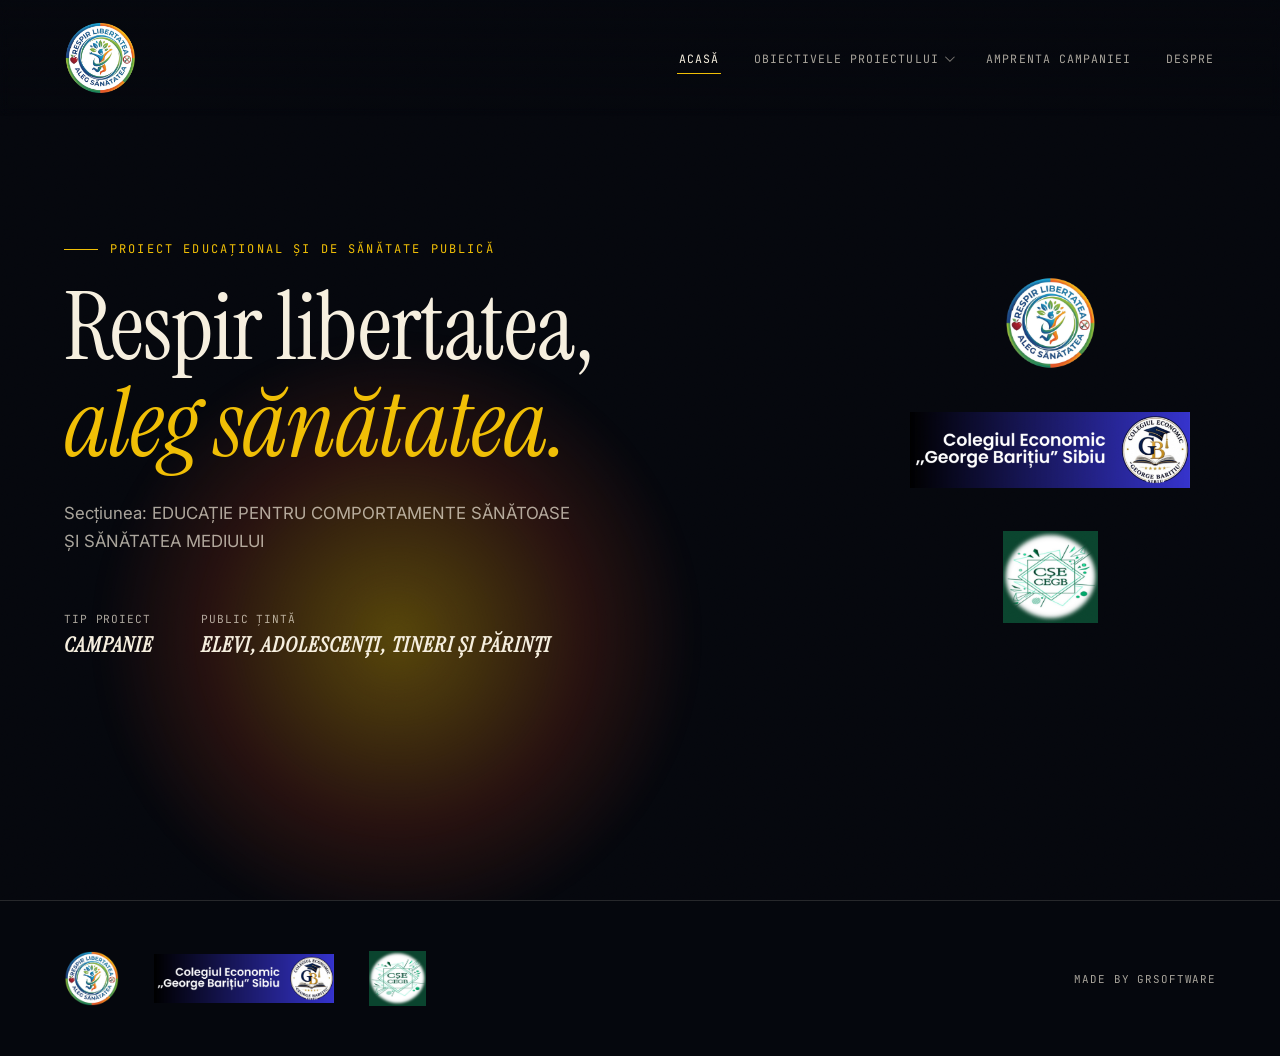
==== commit 2e41b726: "Adaugare logo-uri" ====
--- a/index.html
+++ b/index.html
@@ -150,17 +150,17 @@
 <div class="hero-logos">
 
   <img
+    src="imagini/logo.png"
+    alt="Logo partener 1"
+  >
+
+  <img
     src="imagini/logo1.png"
-    alt="Logo partener 1"
+    alt="Logo partener 2"
   >
 
   <img
     src="imagini/logo2.png"
-    alt="Logo partener 2"
-  >
-
-  <img
-    src="imagini/logo3.png"
     alt="Logo partener 3"
   >
 
@@ -176,26 +176,26 @@
   <footer>
 
   <div class="footer-logos">
+
+    <img
+      src="imagini/logo.png"
+      alt="Logo partener 1"
+    >
 
     <img
       src="imagini/logo1.png"
-      alt="Logo partener 1"
+      alt="Logo partener 2"
     >
 
     <img
       src="imagini/logo2.png"
-      alt="Logo partener 2"
-    >
-
-    <img
-      src="imagini/logo3.png"
       alt="Logo partener 3"
     >
 
   </div>
 
   <div class="footer-year">
-    [Anul]
+    made by GRSoftware
   </div>
 
 </footer>
--- a/style.css
+++ b/style.css
@@ -4358,8 +4358,8 @@
 .nav-brand img {
   display: block;
   width: auto;
-  height: 52px;
-  max-width: 220px;
+  height: 72px;
+  max-width: 280px;
   object-fit: contain;
 }
 /* ============================================
@@ -4414,27 +4414,11 @@
 
   object-fit: contain;
 
-  opacity: 0.75;
-
-  filter: grayscale(100%);
-
-  transition:
-    opacity 0.3s ease,
-    filter 0.3s ease,
-    transform 0.3s ease;
-
-}
-
-
-/* Efect hover */
-
-.footer-logos img:hover {
-
   opacity: 1;
 
-  filter: grayscale(0%);
-
-  transform: translateY(-3px);
+  filter: none;
+
+  transition: none;
 
 }
 
@@ -4532,33 +4516,17 @@
 
   width: auto;
 
-  max-width: 220px;
-
-  height: 70px;
+  max-width: 280px;
+
+  height: 92px;
 
   object-fit: contain;
 
-  opacity: 0.8;
-
-  filter: grayscale(100%);
-
-  transition:
-    opacity 0.4s ease,
-    filter 0.4s ease,
-    transform 0.4s ease;
-
-}
-
-
-/* Hover */
-
-.hero-logos img:hover {
-
   opacity: 1;
 
-  filter: grayscale(0%);
-
-  transform: scale(1.05);
+  filter: none;
+
+  transition: none;
 
 }
 @media (max-width: 900px) {
@@ -4590,9 +4558,9 @@
 
   .hero-logos img {
 
-    height: 50px;
-
-    max-width: 130px;
+    height: 60px;
+
+    max-width: 160px;
 
   }
 
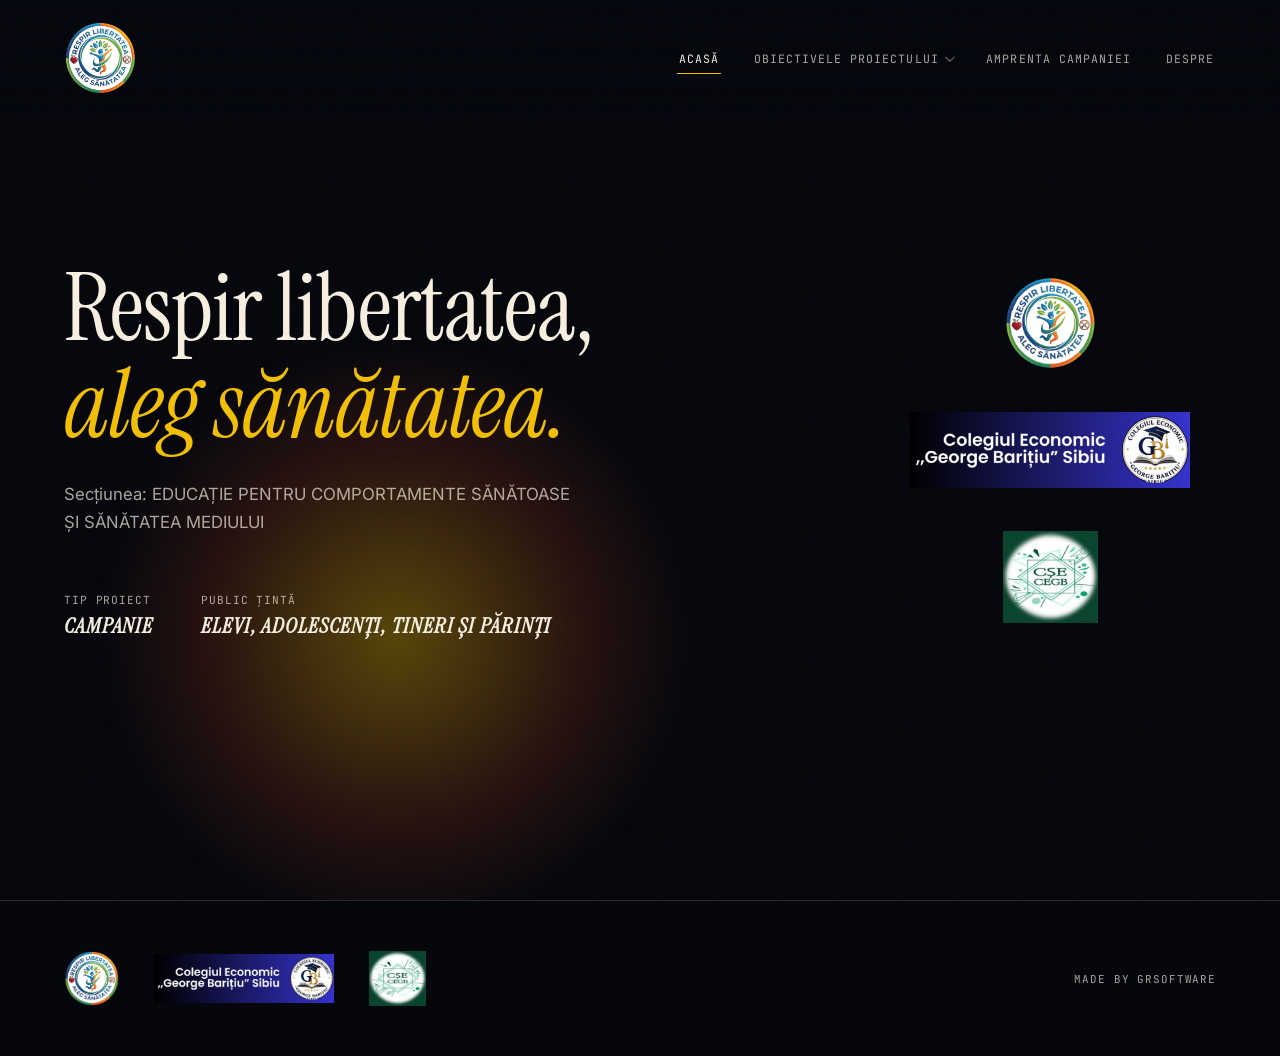
==== commit f600c637: "update index" ====
--- a/index.html
+++ b/index.html
@@ -118,10 +118,6 @@
       <div class="breath-halo"></div>
 
 
-      <div class="eyebrow">
-        Proiect educațional și de sănătate publică
-      </div>
-
 
       <h1 class="hero-title">
         Respir libertatea,<br>
--- a/style.css
+++ b/style.css
@@ -2514,8 +2514,11 @@
     ============================================ */
 
     .team-photo {
-    margin-top: 60px;
+    margin-top: 40px;
     width: 100%;
+    max-width: 620px;
+    margin-left: auto;
+    margin-right: auto;
     overflow: hidden;
     border: 1px solid var(--line);
     background: #11141d;
@@ -2526,7 +2529,7 @@
     display: block;
     width: 100%;
     height: auto;
-    max-height: 650px;
+    max-height: 320px;
     object-fit: cover;
     transition:
         transform 0.7s ease,
@@ -2535,8 +2538,8 @@
 
 
     .team-photo:hover img {
-    transform: scale(1.02);
-    filter: brightness(1.05);
+    transform: scale(1.01);
+    filter: brightness(1.03);
     }
 
 
@@ -2817,9 +2820,9 @@
 
       .nav-brand img{
 
-        height:34px;
-
-        max-width:150px;
+        height:30px;
+
+        max-width:130px;
 
       }
 
@@ -3250,6 +3253,40 @@
 
 
     /* ============================================
+    POZA CU ECHIPA - TURNUL SFATULUI
+    ============================================ */
+
+    .tower-team-photo {
+
+    width: 100%;
+
+    max-width: 980px;
+
+    margin: 10px 0 40px;
+
+    overflow: hidden;
+
+    border: 1px solid var(--line);
+
+    background: #11141d;
+
+    }
+
+
+    .tower-team-photo img {
+
+    display: block;
+
+    width: 100%;
+
+    height: auto;
+
+    object-fit: cover;
+
+    }
+
+
+    /* ============================================
     INFORMAȚII TURNUL SFATULUI
     ============================================ */
 
@@ -3304,11 +3341,29 @@
 
     }
 
+    @media (max-width: 900px) {
+
+    .tower-team-photo {
+
+        max-width: 100%;
+
+        margin-bottom: 30px;
+
+    }
+
+    }
+
     @media (max-width: 600px) {
 
     .tower-photo img {
 
         max-height: 350px;
+
+    }
+
+    .tower-team-photo {
+
+        margin: 6px 0 28px;
 
     }
 
@@ -3449,6 +3504,235 @@
     .video-icon {
 
     font-size: 0.8rem;
+
+    }
+
+
+    /* ============================================
+    LIGHTBOX IMAGINI
+    ============================================ */
+
+    .image-lightbox {
+
+    position: fixed;
+
+    inset: 0;
+
+    z-index: 10000;
+
+    display: flex;
+
+    align-items: center;
+
+    justify-content: center;
+
+    padding: 24px;
+
+    opacity: 0;
+
+    visibility: hidden;
+
+    pointer-events: none;
+
+    transition:
+        opacity 0.25s ease,
+        visibility 0.25s ease;
+
+    }
+
+
+    .image-lightbox.active {
+
+    opacity: 1;
+
+    visibility: visible;
+
+    pointer-events: auto;
+
+    }
+
+
+    .image-lightbox-overlay {
+
+    position: absolute;
+
+    inset: 0;
+
+    background: rgba(5, 7, 10, 0.95);
+
+    backdrop-filter: blur(6px);
+
+    }
+
+
+    .image-lightbox-content {
+
+    position: relative;
+
+    z-index: 2;
+
+    max-width: min(1100px, 100%);
+
+    max-height: 90vh;
+
+    display: flex;
+
+    align-items: center;
+
+    justify-content: center;
+
+    }
+
+
+    .image-lightbox-nav {
+
+    position: absolute;
+    top: 50%;
+    transform: translateY(-50%);
+
+    width: 44px;
+    height: 44px;
+
+    border: 1px solid var(--line);
+    background: rgba(10, 12, 22, 0.8);
+    color: var(--paper);
+    font-size: 1.8rem;
+    line-height: 1;
+    cursor: pointer;
+    display: flex;
+    align-items: center;
+    justify-content: center;
+    transition:
+        background 0.25s ease,
+        color 0.25s ease,
+        opacity 0.25s ease;
+    }
+
+
+    .image-lightbox-nav:hover {
+
+    background: rgba(240, 190, 5, 0.14);
+    color: var(--gold);
+
+    }
+
+
+    .image-lightbox-nav.is-hidden {
+
+    opacity: 0;
+    pointer-events: none;
+
+    }
+
+
+    .image-lightbox-prev {
+
+    left: -56px;
+
+    }
+
+
+    .image-lightbox-next {
+
+    right: -56px;
+
+    }
+
+
+    .image-lightbox-image {
+
+    display: block;
+
+    width: auto;
+
+    max-width: 100%;
+
+    max-height: 90vh;
+
+    object-fit: contain;
+
+    border: 1px solid var(--line);
+
+    background: #11141d;
+
+    box-shadow: 0 25px 70px rgba(0, 0, 0, 0.45);
+
+    }
+
+
+    .image-lightbox-close {
+
+    position: absolute;
+
+    top: -46px;
+
+    right: 0;
+
+    width: 38px;
+
+    height: 38px;
+
+    border: 0;
+
+    background: transparent;
+
+    color: var(--paper);
+
+    font-size: 2rem;
+
+    line-height: 1;
+
+    cursor: pointer;
+
+    }
+
+
+    .image-lightbox-close:hover {
+
+    color: var(--gold);
+
+    }
+
+
+    @media (max-width: 600px) {
+
+    .image-lightbox {
+
+        padding: 16px;
+
+    }
+
+    .image-lightbox-close {
+
+        top: -40px;
+
+    }
+
+    .image-lightbox-nav {
+
+        width: 40px;
+        height: 40px;
+        font-size: 1.6rem;
+
+    }
+
+    .image-lightbox-prev {
+
+        left: -8px;
+        top: auto;
+        bottom: -56px;
+        transform: none;
+
+    }
+
+    .image-lightbox-next {
+
+        right: -8px;
+        top: auto;
+        bottom: -56px;
+        transform: none;
+
+    }
 
     }
 
@@ -4053,6 +4337,60 @@
 }
 
 
+/* ============================================
+   02. PARTICIPANȚI
+============================================ */
+
+.participants-panel {
+
+  max-width: 860px;
+
+  padding: 36px 38px;
+
+  border: 1px solid var(--line);
+
+  background:
+    linear-gradient(
+      180deg,
+      rgba(17, 20, 29, 0.92),
+      rgba(10, 14, 28, 0.96)
+    );
+
+  box-shadow: 0 18px 40px rgba(0, 0, 0, 0.22);
+
+  display: grid;
+
+  gap: 18px;
+
+}
+
+
+.participants-lead {
+
+  font-family: var(--display);
+
+  font-style: italic;
+
+  font-size: 1.5rem;
+
+  line-height: 1.45;
+
+  color: var(--paper);
+
+}
+
+
+.participants-panel p:not(.participants-lead) {
+
+  font-size: 1rem;
+
+  line-height: 1.8;
+
+  color: var(--paper-dim);
+
+}
+
+
 /* IMAGINI SOCIAL MEDIA */
 
 .social-device {
@@ -4297,6 +4635,20 @@
   .about-section-title {
 
     font-size: 2.2rem;
+
+  }
+
+
+  .participants-panel {
+
+    padding: 28px 24px;
+
+  }
+
+
+  .participants-lead {
+
+    font-size: 1.25rem;
 
   }
 
@@ -4446,6 +4798,14 @@
 
 @media (max-width: 600px) {
 
+  .nav-brand img {
+
+    height: 60px;
+
+    max-width: 120px;
+
+  }
+
   footer {
 
     flex-direction: column;
